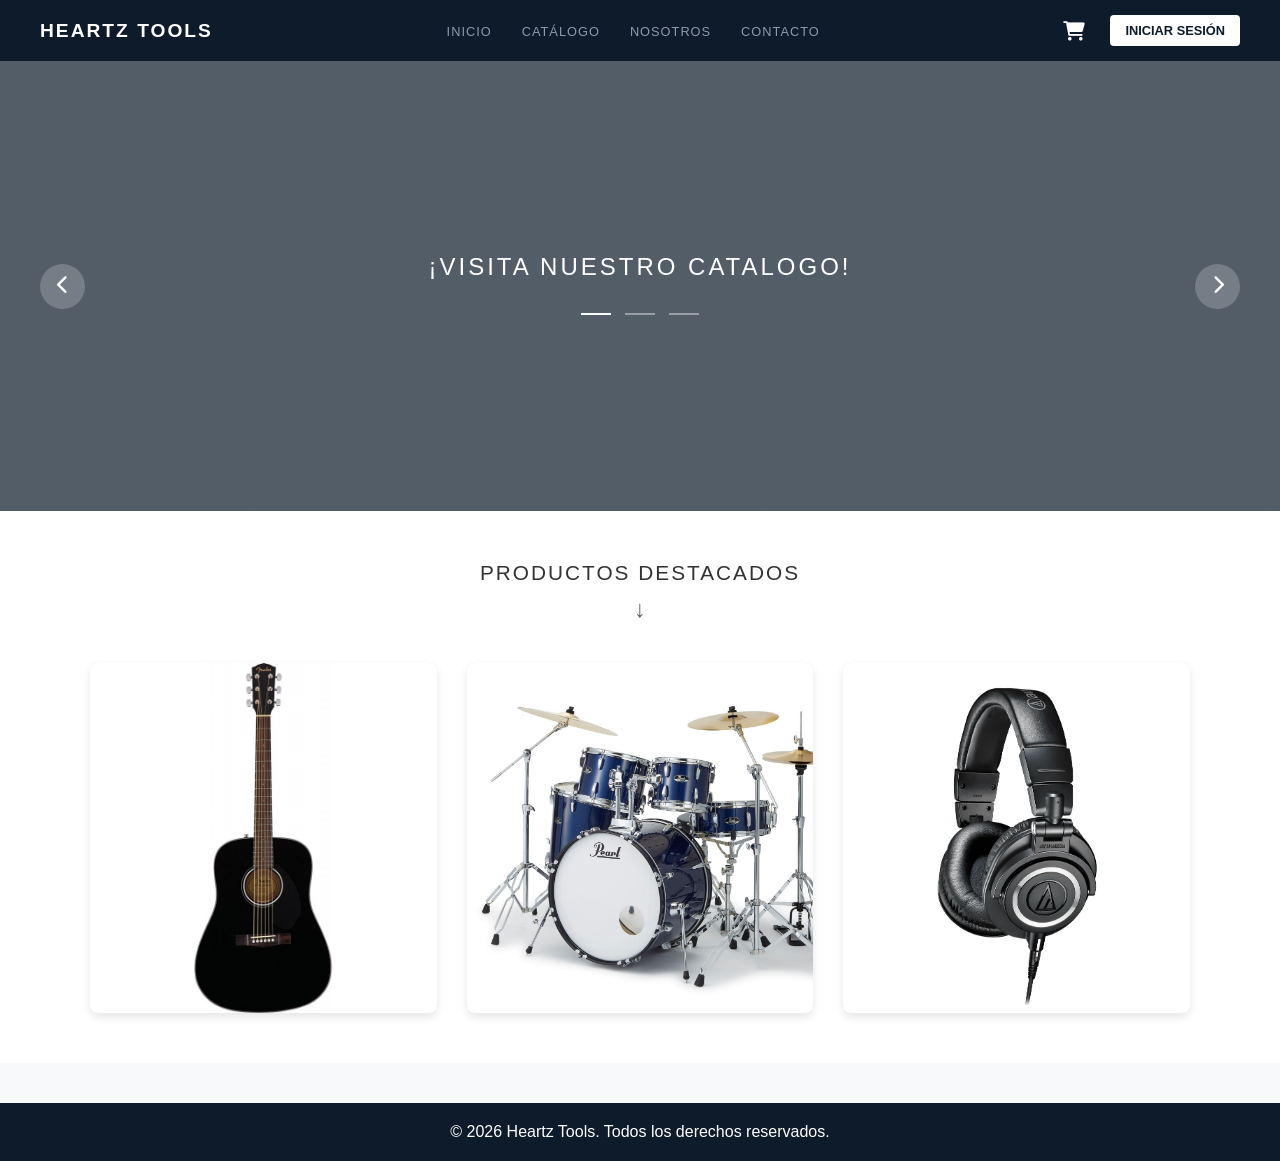
==== index.html @ 8276c8bf "Integración de pagina web" ====
<!DOCTYPE html>
<html lang="es">
<head>
    <meta charset="UTF-8">
    <meta name="viewport" content="width=device-width, initial-scale=1.0">
    <title>Heartz Tools - Instrumentos Musicales</title>

    <link rel="stylesheet" href="assets/css/estilos.css">

    <link rel="stylesheet" href="https://cdnjs.cloudflare.com/ajax/libs/font-awesome/6.0.0/css/all.min.css">
</head>
<body>

    <header>
        <nav class="navbar">
    <div class="logo">HEARTZ TOOLS</div>
    <ul class="nav-links">
        <li><a href="index.html">INICIO</a></li>
        <!-- Aquí cambiamos PRODUCTOS por CATÁLOGO -->
        <li><a href="catalogo.html">CATÁLOGO</a></li> 
        <li><a href="nosotros.html">NOSOTROS</a></li>
        <li><a href="contacto.html">CONTACTO</a></li>
    </ul>
    <div class="nav-actions">
        <a href="carrito.html" class="cart-btn"><i class="fas fa-shopping-cart"></i></a>
        <a href="login.html" class="login-btn" style="text-decoration: none;">INICIAR SESIÓN</a>
    </div>
</nav>
    </header>

    <main>
        <!-- Sección del Carrusel (Hero) -->
        <section class="hero">
            <button class="carousel-btn left"><i class="fas fa-chevron-left"></i></button>
            
            <div class="hero-content">
                <h2>¡VISITA NUESTRO CATALOGO!</h2>
                <div class="carousel-indicators">
                    <span class="dot active"></span>
                    <span class="dot"></span>
                    <span class="dot"></span>
                </div>
            </div>

            <button class="carousel-btn right"><i class="fas fa-chevron-right"></i></button>
        </section>

        <!-- Sección de Productos Destacados -->
        <section class="destacados">
            <h3>PRODUCTOS DESTACADOS</h3>
            <div class="arrow-down">↓</div>
            
            <div class="grid-productos">
                <article class="producto-card">
                    <!-- Recuerda guardar tus imágenes en la carpeta assets/img/ -->
                    <img src="assets/img/guitarra-negro.jpg" alt="Guitarra">
                </article>
                <article class="producto-card">
                    <img src="assets/img/bateria-azul.jpg" alt="Batería Acústica">
                </article>
                <article class="producto-card">
                    <img src="assets/img/auriculares-negro.jpg" alt="Auriculares">
                </article>
            </div>
        </section>
    </main>

    <footer>
        <p>&copy; 2026 Heartz Tools. Todos los derechos reservados.</p>
    </footer>

</body>
</html>
---- assets/css/estilos.css ----
/* ================= RESET Y CONFIGURACIÓN BASE ================= */
* {
    margin: 0;
    padding: 0;
    box-sizing: border-box;
    font-family: 'Segoe UI', Tahoma, Geneva, Verdana, sans-serif;
}

body {
    background-color: #f8f9fa;
}

/* ================= MENÚ DE NAVEGACIÓN ================= */
.navbar {
    background-color: #0d1b2a; /* Azul oscuro elegante */
    color: white;
    display: flex;
    justify-content: space-between;
    align-items: center;
    padding: 15px 40px;
}

.logo {
    font-weight: 600;
    font-size: 1.2rem;
    letter-spacing: 2px;
}

.nav-links {
    display: flex;
    list-style: none;
    gap: 30px;
}

.nav-links a {
    color: #8d99ae; /* Gris azulado para los links inactivos */
    text-decoration: none;
    font-size: 0.8rem;
    letter-spacing: 1px;
    transition: color 0.3s;
}

.nav-links a:hover {
    color: white;
}

.nav-actions {
    display: flex;
    align-items: center;
    gap: 15px;
}

.cart-btn {
    background: transparent;
    border: 1px solid #8d99ae;
    color: white;
    padding: 8px 12px;
    cursor: pointer;
    transition: 0.3s;
}

.cart-btn:hover {
    background-color: rgba(255,255,255,0.1);
}

.login-btn {
    background: white;
    color: #0d1b2a;
    border: none;
    padding: 9px 20px;
    font-size: 0.8rem;
    font-weight: bold;
    cursor: pointer;
}

/* ================= BANNER PRINCIPAL (HERO - INICIO) ================= */
.hero {
    position: relative;
    height: 450px;
    background: linear-gradient(rgba(13, 27, 42, 0.7), rgba(13, 27, 42, 0.7)), url('../img/fondo-instrumentos.jpg') center/cover;
    display: flex;
    justify-content: space-between;
    align-items: center;
    padding: 0 40px;
    color: white;
}

.hero-content {
    text-align: center;
    flex-grow: 1;
}

.hero h2 {
    font-size: 1.5rem;
    letter-spacing: 3px;
    font-weight: 400;
    margin-bottom: 20px;
}

.carousel-btn {
    background: rgba(255, 255, 255, 0.2);
    border: none;
    color: white;
    width: 45px;
    height: 45px;
    border-radius: 50%;
    cursor: pointer;
    font-size: 1.2rem;
}

.carousel-indicators .dot {
    display: inline-block;
    width: 30px;
    height: 2px;
    background: rgba(255, 255, 255, 0.4);
    margin: 0 5px;
}

.carousel-indicators .dot.active {
    background: white;
}

/* ================= PRODUCTOS DESTACADOS (INICIO) ================= */
.destacados {
    text-align: center;
    padding: 50px 20px;
    background-color: white;
}

.destacados h3 {
    font-size: 1.3rem;
    letter-spacing: 2px;
    color: #333;
    font-weight: 400;
    margin-bottom: 10px;
}

.arrow-down {
    font-size: 1.5rem;
    color: #666;
    margin-bottom: 40px;
}

.grid-productos {
    display: flex;
    justify-content: center;
    gap: 30px;
    max-width: 1100px;
    margin: 0 auto;
}

.producto-card {
    flex: 1;
    height: 350px;
    background-color: #eaeaea; 
    border-radius: 8px;
    overflow: hidden;
    box-shadow: 0 4px 10px rgba(0,0,0,0.1);
}

.producto-card img {
    width: 100%;
    height: 100%;
    object-fit: cover;
    transition: transform 0.3s ease;
}

.producto-card:hover img {
    transform: scale(1.05); 
}

/* ================= PÁGINA DE CATÁLOGO ================= */
.contenedor-catalogo {
    padding: 40px 20px;
    max-width: 1280px;
    margin: 0 auto;
}

.encabezado-catalogo {
    text-align: center;
    margin-bottom: 40px;
    color: #0d1b2a;
}

.encabezado-catalogo h2 {
    font-size: 2rem;
    letter-spacing: 2px;
    margin-bottom: 10px;
}

.grilla-catalogo {
    display: grid;
    gap: 30px;
}

.tarjeta-producto {
    background-color: white;
    border-radius: 8px;
    overflow: hidden;
    box-shadow: 0 4px 15px rgba(0,0,0,0.05);
    transition: transform 0.3s;
    display: flex;
    flex-direction: column;
}

.tarjeta-producto:hover {
    transform: translateY(-5px);
    box-shadow: 0 8px 20px rgba(0,0,0,0.1);
}

.tarjeta-producto img {
    width: 100%;
    height: 250px;
    object-fit: contain; 
    background-color: #f4f4f4;
    padding: 20px;
}

.info-producto {
    padding: 20px;
    text-align: center;
    display: flex;
    flex-direction: column;
    flex-grow: 1;
    justify-content: space-between;
}

.info-producto h3 {
    font-size: 1.1rem;
    color: #333;
    margin-bottom: 10px;
}

.precio {
    font-size: 1.3rem;
    font-weight: bold;
    color: #0d1b2a;
    margin-bottom: 15px;
}

.btn-agregar {
    background-color: #0d1b2a;
    color: white;
    border: none;
    padding: 10px;
    border-radius: 4px;
    cursor: pointer;
    font-weight: bold;
    transition: background-color 0.3s;
}

.btn-agregar:hover {
    background-color: #1a365d;
}

/* ================= MEDIA QUERIES (DISEÑO RESPONSIVE) ================= */
/* Móviles: Desde 360px (1 columna) */
@media (min-width: 360px) {
    .grilla-catalogo {
        grid-template-columns: 1fr;
    }
}

/* Tablets: Desde 768px (2 columnas) */
@media (min-width: 768px) {
    .grilla-catalogo {
        grid-template-columns: repeat(2, 1fr);
    }
    
    .grid-productos {
        flex-direction: row;
    }
}

/* Escritorio: Desde 1280px (4 columnas) */
@media (min-width: 1280px) {
    .grilla-catalogo {
        grid-template-columns: repeat(4, 1fr);
    }
}

/* ================= FOOTER ================= */
footer {
    background-color: #0d1b2a;
    color: white;
    text-align: center;
    padding: 20px;
    margin-top: 40px;
}

.contenedor-contacto {
    padding: 40px 20px;
    max-width: 800px;
    margin: 0 auto;
}

.encabezado-contacto {
    text-align: center;
    margin-bottom: 30px;
    color: #0d1b2a;
}

.encabezado-contacto h2 {
    font-size: 2rem;
    letter-spacing: 2px;
}

.formulario-seccion {
    background-color: white;
    padding: 30px;
    border-radius: 8px;
    box-shadow: 0 4px 15px rgba(0,0,0,0.05);
}

.grupo-input {
    margin-bottom: 20px;
    display: flex;
    flex-direction: column;
}

.grupo-input label {
    margin-bottom: 8px;
    font-weight: bold;
    color: #333;
}

.grupo-input input,
.grupo-input select,
.grupo-input textarea {
    padding: 12px;
    border: 1px solid #ccc;
    border-radius: 4px;
    font-size: 1rem;
}

.btn-enviar {
    background-color: #0d1b2a;
    color: white;
    border: none;
    padding: 15px;
    width: 100%;
    font-size: 1.1rem;
    border-radius: 4px;
    cursor: pointer;
    font-weight: bold;
    transition: background-color 0.3s;
}

.btn-enviar:hover {
    background-color: #1a365d;
}

#caja-errores {
    background-color: #ffebee;
    color: #c62828;
    padding: 15px;
    margin-bottom: 20px;
    border-left: 5px solid #c62828;
    border-radius: 4px;
}

#caja-errores ul {
    margin-left: 20px;
    margin-top: 10px;
}

.oculto {
    display: none;
}

/* ================= PÁGINA NOSOTROS ================= */
.contenedor-nosotros {
    padding: 50px 20px;
    max-width: 1100px;
    margin: 0 auto;
}

.historia-empresa h2 {
    text-align: center;
    color: #0d1b2a;
    margin-bottom: 40px;
    font-size: 2rem;
    letter-spacing: 2px;
}

.contenido-historia {
    display: flex;
    flex-direction: column; /* Apilado en celulares por defecto */
    gap: 40px;
    background-color: white;
    padding: 30px;
    border-radius: 8px;
    box-shadow: 0 4px 15px rgba(0,0,0,0.05);
}

.contenido-historia img {
    width: 100%;
    border-radius: 8px;
    object-fit: cover;
    max-height: 400px;
}

.texto-historia h3 {
    color: #0d1b2a;
    margin-bottom: 20px;
    font-size: 1.3rem;
}

.texto-historia p {
    margin-bottom: 15px;
    line-height: 1.7;
    color: #444;
    font-size: 1.05rem;
}

/* Diseño para Tablets y Computadores (2 columnas) */
@media (min-width: 768px) {
    .contenido-historia {
        flex-direction: row; /* Se pone uno al lado del otro */
        align-items: center;
    }

    .contenido-historia img {
        width: 50%; /* La imagen ocupa la mitad */
    }

    .texto-historia {
        width: 50%; /* El texto ocupa la otra mitad */
    }
}

/* ================= DETALLE DEL PRODUCTO (Aplica para todos los instrumentos) ================= */
.contenedor-detalle {
    padding: 50px 20px;
    max-width: 1100px;
    margin: 0 auto;
}

.vista-producto {
    display: flex;
    flex-direction: column;
    gap: 40px;
    background-color: white;
    padding: 30px;
    border-radius: 8px;
    box-shadow: 0 4px 15px rgba(0,0,0,0.05);
}

.imagen-detalle {
    background-color: #f4f4f4;
    padding: 20px;
    border-radius: 8px;
    text-align: center;
}

.imagen-detalle img {
    max-width: 100%;
    max-height: 400px;
    object-fit: contain;
}

.info-detalle h2 {
    color: #0d1b2a;
    font-size: 2rem;
    margin-bottom: 15px;
}

.precio-detalle {
    font-size: 1.8rem;
    font-weight: bold;
    color: #0d1b2a;
    margin-bottom: 20px;
}

.descripcion {
    color: #555;
    line-height: 1.6;
    margin-bottom: 30px;
    font-size: 1.05rem;
}

.opciones-compra {
    display: flex;
    flex-direction: column;
    gap: 15px;
}

.grupo-opcion label {
    font-weight: bold;
    color: #333;
    display: block;
    margin-bottom: 5px;
}

.grupo-opcion select {
    width: 100%;
    padding: 10px;
    border: 1px solid #ccc;
    border-radius: 4px;
    font-size: 1rem;
}

.btn-agregar-grande {
    background-color: #0d1b2a;
    color: white;
    border: none;
    padding: 15px;
    font-size: 1.2rem;
    border-radius: 4px;
    cursor: pointer;
    font-weight: bold;
    margin-top: 10px;
    transition: background-color 0.3s;
}

.btn-agregar-grande:hover {
    background-color: #1a365d;
}

/* Diseño para Tablets y Computadores (2 columnas) */
@media (min-width: 768px) {
    .vista-producto {
        flex-direction: row;
    }
    
    .imagen-detalle {
        flex: 1;
    }
    
    .info-detalle {
        flex: 1;
    }
}

.contenedor-carrito {
    padding: 40px 20px;
    max-width: 900px;
    margin: 0 auto;
}

.contenedor-carrito h2 {
    text-align: center;
    color: #0d1b2a;
    margin-bottom: 30px;
    font-size: 2rem;
    letter-spacing: 2px;
}

.tabla-carrito-contenedor {
    background-color: white;
    border-radius: 8px;
    box-shadow: 0 4px 15px rgba(0,0,0,0.05);
    overflow-x: auto;
    margin-bottom: 25px;
}

.tabla-carrito {
    width: 100%;
    border-collapse: collapse;
    text-align: left;
}

.tabla-carrito th, 
.tabla-carrito td {
    padding: 15px;
    border-bottom: 1px solid #eee;
}

.tabla-carrito th {
    background-color: #0d1b2a;
    color: white;
    font-weight: bold;
}

.tabla-carrito td {
    color: #333;
}

.btn-eliminar {
    background-color: #ffebee;
    color: #c62828;
    border: none;
    padding: 8px 12px;
    border-radius: 4px;
    cursor: pointer;
    font-weight: bold;
    transition: background-color 0.3s;
}

.btn-eliminar:hover {
    background-color: #ffcdd2;
}

.resumen-carrito {
    background-color: white;
    padding: 25px;
    border-radius: 8px;
    box-shadow: 0 4px 15px rgba(0,0,0,0.05);
    display: flex;
    flex-direction: column;
    gap: 20px;
    align-items: flex-end;
}

.total-container h3 {
    color: #0d1b2a;
    font-size: 1.5rem;
}

.acciones-carrito {
    display: flex;
    gap: 15px;
    width: 100%;
    justify-content: flex-end;
}

.btn-vaciar {
    background-color: #e0e0e0;
    color: #333;
    border: none;
    padding: 12px 20px;
    border-radius: 4px;
    font-size: 1rem;
    cursor: pointer;
    font-weight: bold;
    transition: background-color 0.3s;
}

.btn-vaciar:hover {
    background-color: #bdbdbd;
}

.btn-comprar {
    background-color: #0d1b2a;
    color: white;
    border: none;
    padding: 12px 25px;
    border-radius: 4px;
    font-size: 1rem;
    cursor: pointer;
    font-weight: bold;
    transition: background-color 0.3s;
}

.btn-comprar:hover {
    background-color: #1a365d;
}

@media (max-width: 600px) {
    .acciones-carrito {
        flex-direction: column;
    }
    
    .btn-vaciar, .btn-comprar {
        width: 100%;
    }
}

.cart-btn {
    background: none;
    border: none;
    color: #fff;
    font-size: 1.2rem;
    cursor: pointer;
    text-decoration: none;
    display: inline-flex;
    align-items: center;
    justify-content: center;
    padding: 5px 10px;
}

.cart-btn:hover {
    color: #ccc;
}

.contenedor-auth {
    display: flex;
    justify-content: center;
    align-items: center;
    padding: 50px 20px;
    min-height: 70vh;
}

.caja-auth {
    background-color: white;
    padding: 40px;
    border-radius: 8px;
    box-shadow: 0 4px 15px rgba(0,0,0,0.05);
    width: 100%;
    max-width: 450px;
}

.caja-auth h2 {
    color: #0d1b2a;
    margin-bottom: 25px;
    text-align: center;
    font-size: 1.8rem;
}

.caja-auth input {
    width: 100%;
    padding: 10px;
    border: 1px solid #ccc;
    border-radius: 4px;
    font-size: 1rem;
    margin-top: 5px;
    margin-bottom: 15px;
    box-sizing: border-box;
}

.texto-alternativo {
    text-align: center;
    margin-top: 20px;
    color: #555;
}

.texto-alternativo a {
    color: #0d1b2a;
    font-weight: bold;
    text-decoration: none;
}

.texto-alternativo a:hover {
    text-decoration: underline;
}

.login-btn {
    background-color: #ffffff;
    color: #0d1b2a;
    border: none;
    padding: 8px 15px;
    border-radius: 4px;
    font-weight: bold;
    cursor: pointer;
    transition: background-color 0.3s;
    display: inline-block;
}

.login-btn:hover {
    background-color: #f0f0f0;
}
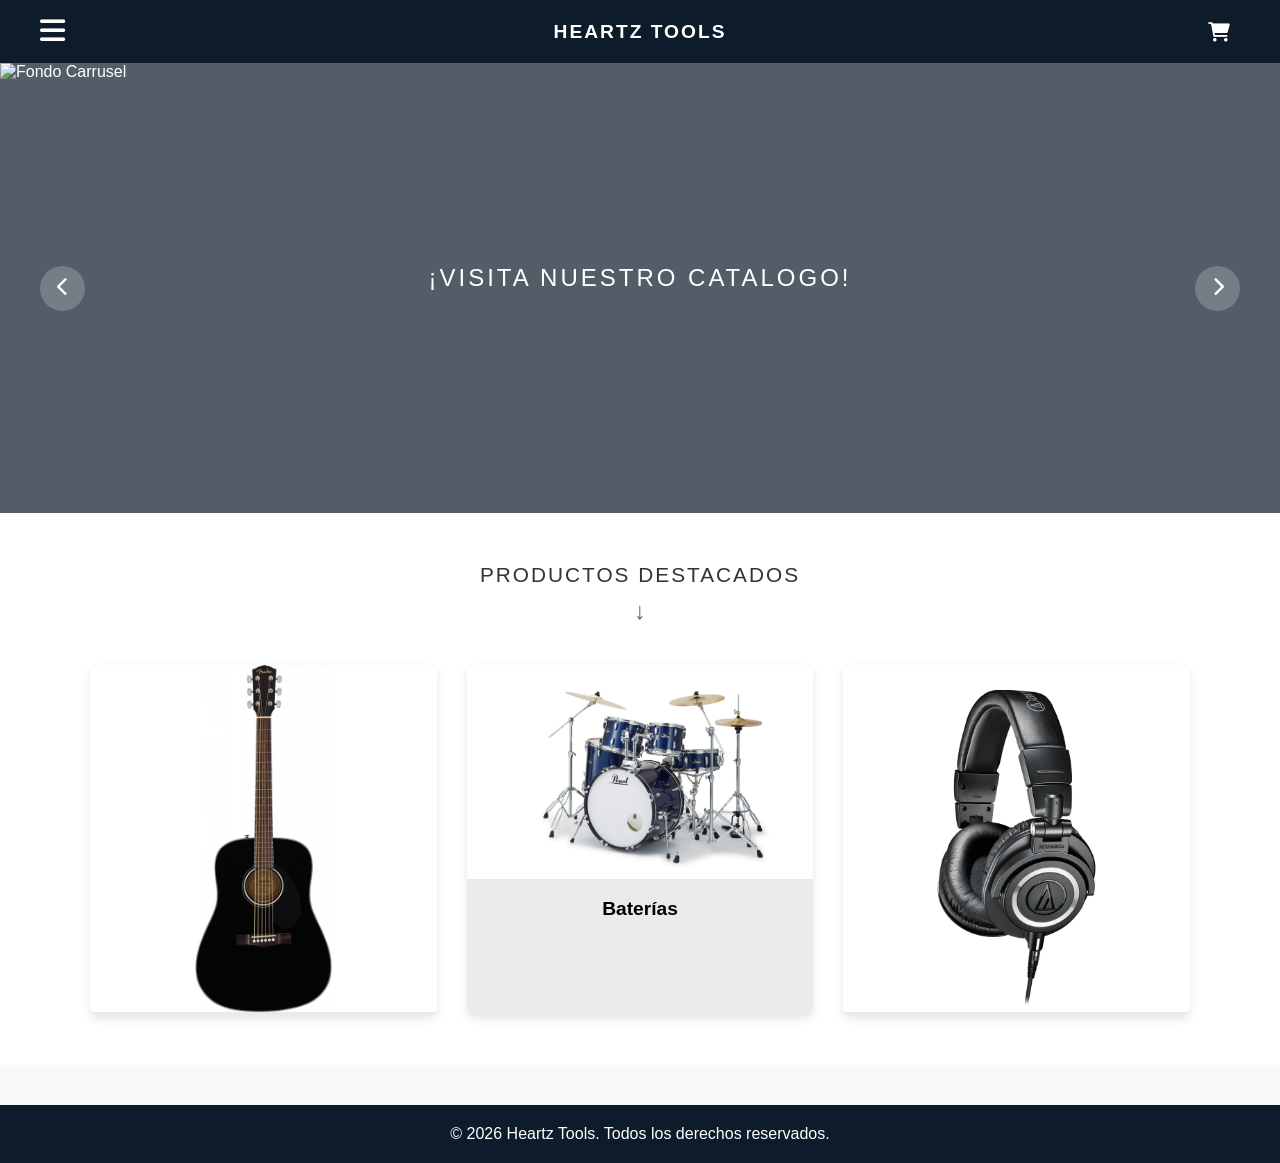
==== commit b6dddffa: "Fixes y Boton de hamburguesa Se arreglaron problemas con el Footer, se agrego un carrusel y el boton" ====
--- a/index.html
+++ b/index.html
@@ -6,43 +6,50 @@
     <title>Heartz Tools - Instrumentos Musicales</title>
 
     <link rel="stylesheet" href="assets/css/estilos.css">
-
     <link rel="stylesheet" href="https://cdnjs.cloudflare.com/ajax/libs/font-awesome/6.0.0/css/all.min.css">
 </head>
 <body>
 
-    <header>
+<header>
         <nav class="navbar">
-    <div class="logo">HEARTZ TOOLS</div>
-    <ul class="nav-links">
-        <li><a href="index.html">INICIO</a></li>
-        <!-- Aquí cambiamos PRODUCTOS por CATÁLOGO -->
-        <li><a href="catalogo.html">CATÁLOGO</a></li> 
-        <li><a href="nosotros.html">NOSOTROS</a></li>
-        <li><a href="contacto.html">CONTACTO</a></li>
-    </ul>
-    <div class="nav-actions">
-        <a href="carrito.html" class="cart-btn"><i class="fas fa-shopping-cart"></i></a>
-        <a href="login.html" class="login-btn" style="text-decoration: none;">INICIAR SESIÓN</a>
-    </div>
-</nav>
+            <!-- Botón Hamburguesa a la izquierda -->
+            <button class="menu-btn" id="btn-menu">
+                <i class="fas fa-bars"></i>
+            </button>
+
+            <!-- Logo centrado -->
+            <div class="logo">HEARTZ TOOLS</div>
+            
+            <!-- Carrito a la derecha -->
+            <div class="nav-actions">
+                <a href="carrito.html" class="cart-btn"><i class="fas fa-shopping-cart"></i></a>
+            </div>
+
+            <!-- Enlaces abajo (ocultos por defecto) -->
+            <ul class="nav-links" id="enlaces-menu">
+                <li><a href="index.html">INICIO</a></li>
+                <li><a href="catalogo.html">CATÁLOGO</a></li> 
+                <li><a href="nosotros.html">NOSOTROS</a></li>
+                <li><a href="contacto.html">CONTACTO</a></li>
+                <li><a href="login.html">INICIAR SESIÓN</a></li>
+            </ul>
+        </nav>
     </header>
 
     <main>
         <!-- Sección del Carrusel (Hero) -->
-        <section class="hero">
-            <button class="carousel-btn left"><i class="fas fa-chevron-left"></i></button>
+        <section class="hero" style="position: relative; overflow: hidden; z-index: 1;">
+            
+            <!-- Imagen de fondo -->
+            <img id="img-carrusel" src="assets/img/audifonos.jpg" alt="Fondo Carrusel" style="position: absolute; top: 0; left: 0; width: 100%; height: 100%; object-fit: cover; z-index: -1;">
+            
+            <button class="carousel-btn left" id="btn-izq"><i class="fas fa-chevron-left"></i></button>
             
             <div class="hero-content">
                 <h2>¡VISITA NUESTRO CATALOGO!</h2>
-                <div class="carousel-indicators">
-                    <span class="dot active"></span>
-                    <span class="dot"></span>
-                    <span class="dot"></span>
-                </div>
             </div>
 
-            <button class="carousel-btn right"><i class="fas fa-chevron-right"></i></button>
+            <button class="carousel-btn right" id="btn-der"><i class="fas fa-chevron-right"></i></button>
         </section>
 
         <!-- Sección de Productos Destacados -->
@@ -51,15 +58,28 @@
             <div class="arrow-down">↓</div>
             
             <div class="grid-productos">
+                <!-- Tarjeta Guitarra -->
                 <article class="producto-card">
-                    <!-- Recuerda guardar tus imágenes en la carpeta assets/img/ -->
-                    <img src="assets/img/guitarra-negro.jpg" alt="Guitarra">
+                    <a href="detalle-guitarra.html" style="text-decoration: none; color: inherit; display: block; text-align: center;">
+                        <img src="assets/img/guitarra-negro.jpg" alt="Guitarras">
+                        <h4 style="margin-top: 15px; font-size: 1.2rem;">Guitarras</h4>
+                    </a>
                 </article>
+                
+                <!-- Tarjeta Batería -->
                 <article class="producto-card">
-                    <img src="assets/img/bateria-azul.jpg" alt="Batería Acústica">
+                    <a href="detalle-bateria.html" style="text-decoration: none; color: inherit; display: block; text-align: center;">
+                        <img src="assets/img/bateria-azul.jpg" alt="Baterías">
+                        <h4 style="margin-top: 15px; font-size: 1.2rem;">Baterías</h4>
+                    </a>
                 </article>
+                
+                <!-- Tarjeta Audífonos -->
                 <article class="producto-card">
-                    <img src="assets/img/auriculares-negro.jpg" alt="Auriculares">
+                    <a href="detalle-auriculares.html" style="text-decoration: none; color: inherit; display: block; text-align: center;">
+                        <img src="assets/img/auriculares-negro.jpg" alt="Audífonos">
+                        <h4 style="margin-top: 15px; font-size: 1.2rem;">Audífonos</h4>
+                    </a>
                 </article>
             </div>
         </section>
@@ -69,5 +89,57 @@
         <p>&copy; 2026 Heartz Tools. Todos los derechos reservados.</p>
     </footer>
 
+    <!-- Script del Carrusel -->
+    <script>
+        const imagenes = [
+            'assets/img/audifonos.jpg', 
+            'assets/img/Guitarra.jpg', 
+            'assets/img/microfono.jfif'
+        ];
+        let indiceActual = 0;
+        
+        const imgCarrusel = document.getElementById('img-carrusel');
+
+        function cambiarImagen(direccion) {
+            indiceActual += direccion;
+            
+            if (indiceActual >= imagenes.length) {
+                indiceActual = 0;
+            } else if (indiceActual < 0) {
+                indiceActual = imagenes.length - 1;
+            }
+            
+            imgCarrusel.src = imagenes[indiceActual];
+        }
+
+        document.getElementById('btn-izq').addEventListener('click', () => {
+            cambiarImagen(-1);
+            reiniciarTemporizador();
+        });
+
+        document.getElementById('btn-der').addEventListener('click', () => {
+            cambiarImagen(1);
+            reiniciarTemporizador();
+        });
+
+        let temporizador = setInterval(() => cambiarImagen(1), 2000);
+
+        function reiniciarTemporizador() {
+            clearInterval(temporizador);
+            temporizador = setInterval(() => cambiarImagen(1), 2000);
+        }
+    </script>
+
+    <!-- Script del Menú Hamburguesa -->
+    <script>
+        const btnMenu = document.getElementById('btn-menu');
+        const enlacesMenu = document.getElementById('enlaces-menu');
+
+        btnMenu.addEventListener('click', () => {
+            // Agrega o quita la clase "mostrar" cada vez que haces clic
+            enlacesMenu.classList.toggle('mostrar');
+        });
+    </script>
+
 </body>
 </html>
--- a/assets/css/estilos.css
+++ b/assets/css/estilos.css
@@ -11,32 +11,82 @@
 }
 
 /* ================= MENÚ DE NAVEGACIÓN ================= */
+/* ================= MENÚ DE NAVEGACIÓN ================= */
 .navbar {
-    background-color: #0d1b2a; /* Azul oscuro elegante */
-    color: white;
-    display: flex;
+    background-color: #0d1b2a; 
+    color: white;
+    display: flex;
+    flex-wrap: wrap; /* Permite que los enlaces bajen a la siguiente línea */
     justify-content: space-between;
     align-items: center;
     padding: 15px 40px;
+    position: relative; /* Necesario para centrar el logo perfectamente */
+}
+
+.menu-btn {
+    background: none;
+    border: none;
+    color: white;
+    font-size: 1.8rem;
+    cursor: pointer;
+    transition: color 0.3s;
+}
+
+.menu-btn:hover {
+    color: #8d99ae;
 }
 
 .logo {
+    position: absolute;
+    left: 50%;
+    transform: translateX(-50%); /* Centra el texto de forma exacta */
     font-weight: 600;
     font-size: 1.2rem;
     letter-spacing: 2px;
 }
 
+.nav-actions {
+    display: flex;
+    align-items: center;
+}
+
+.cart-btn {
+    background: transparent;
+    color: white;
+    font-size: 1.2rem;
+    cursor: pointer;
+    text-decoration: none;
+    transition: 0.3s;
+}
+
+.cart-btn:hover {
+    color: #8d99ae;
+}
+
+/* Contenedor de enlaces */
 .nav-links {
-    display: flex;
+    width: 100%;
+    display: none; /* Ocultos por defecto */
+    flex-direction: row; /* Aparecen en fila horizontal */
+    justify-content: center; /* Centrados */
     list-style: none;
     gap: 30px;
+    padding-top: 15px;
+    margin-top: 10px;
+    border-top: 1px solid rgba(255, 255, 255, 0.1); /* Línea divisoria sutil */
+}
+
+/* Esta clase se agregará con JavaScript al hacer clic */
+.nav-links.mostrar {
+    display: flex;
 }
 
 .nav-links a {
-    color: #8d99ae; /* Gris azulado para los links inactivos */
+    color: #8d99ae; 
     text-decoration: none;
-    font-size: 0.8rem;
+    font-size: 0.9rem;
     letter-spacing: 1px;
+    text-transform: uppercase;
     transition: color 0.3s;
 }
 
@@ -44,33 +94,13 @@
     color: white;
 }
 
-.nav-actions {
-    display: flex;
-    align-items: center;
-    gap: 15px;
-}
-
-.cart-btn {
-    background: transparent;
-    border: 1px solid #8d99ae;
-    color: white;
-    padding: 8px 12px;
-    cursor: pointer;
-    transition: 0.3s;
-}
-
-.cart-btn:hover {
-    background-color: rgba(255,255,255,0.1);
-}
-
-.login-btn {
-    background: white;
-    color: #0d1b2a;
-    border: none;
-    padding: 9px 20px;
-    font-size: 0.8rem;
-    font-weight: bold;
-    cursor: pointer;
+/* Hacer que en celulares los enlaces se pongan en columna en lugar de fila */
+@media (max-width: 600px) {
+    .nav-links {
+        flex-direction: column;
+        align-items: center;
+        gap: 15px;
+    }
 }
 
 /* ================= BANNER PRINCIPAL (HERO - INICIO) ================= */
@@ -738,4 +768,55 @@
 
 .login-btn:hover {
     background-color: #f0f0f0;
+}
+
+.contenedor-admin {
+    padding: 40px 20px;
+    max-width: 1200px;
+    margin: 0 auto;
+}
+
+.contenedor-admin h2 {
+    color: #0d1b2a;
+    margin-bottom: 30px;
+    text-align: center;
+    font-size: 2rem;
+}
+
+.admin-grid-layout {
+    display: flex;
+    flex-direction: column;
+    gap: 30px;
+}
+
+@media (min-width: 900px) {
+    .admin-grid-layout {
+        flex-direction: row;
+        align-items: flex-start;
+    }
+    .admin-form-box {
+        flex: 1;
+    }
+    .admin-tabla-box {
+        flex: 2;
+    }
+}
+
+.grid-catalogo {
+    display: grid;
+    grid-template-columns: repeat(auto-fit, minmax(250px, 1fr));
+    gap: 30px;
+    max-width: 1100px;
+    margin: 0 auto;
+}
+
+body {
+    display: flex;
+    flex-direction: column;
+    min-height: 100vh; /* Ocupa al menos el 100% del alto de la ventana */
+    margin: 0;
+}
+
+main {
+    flex: 1; /* Hace que el contenido principal crezca y empuje el footer al final */
 }
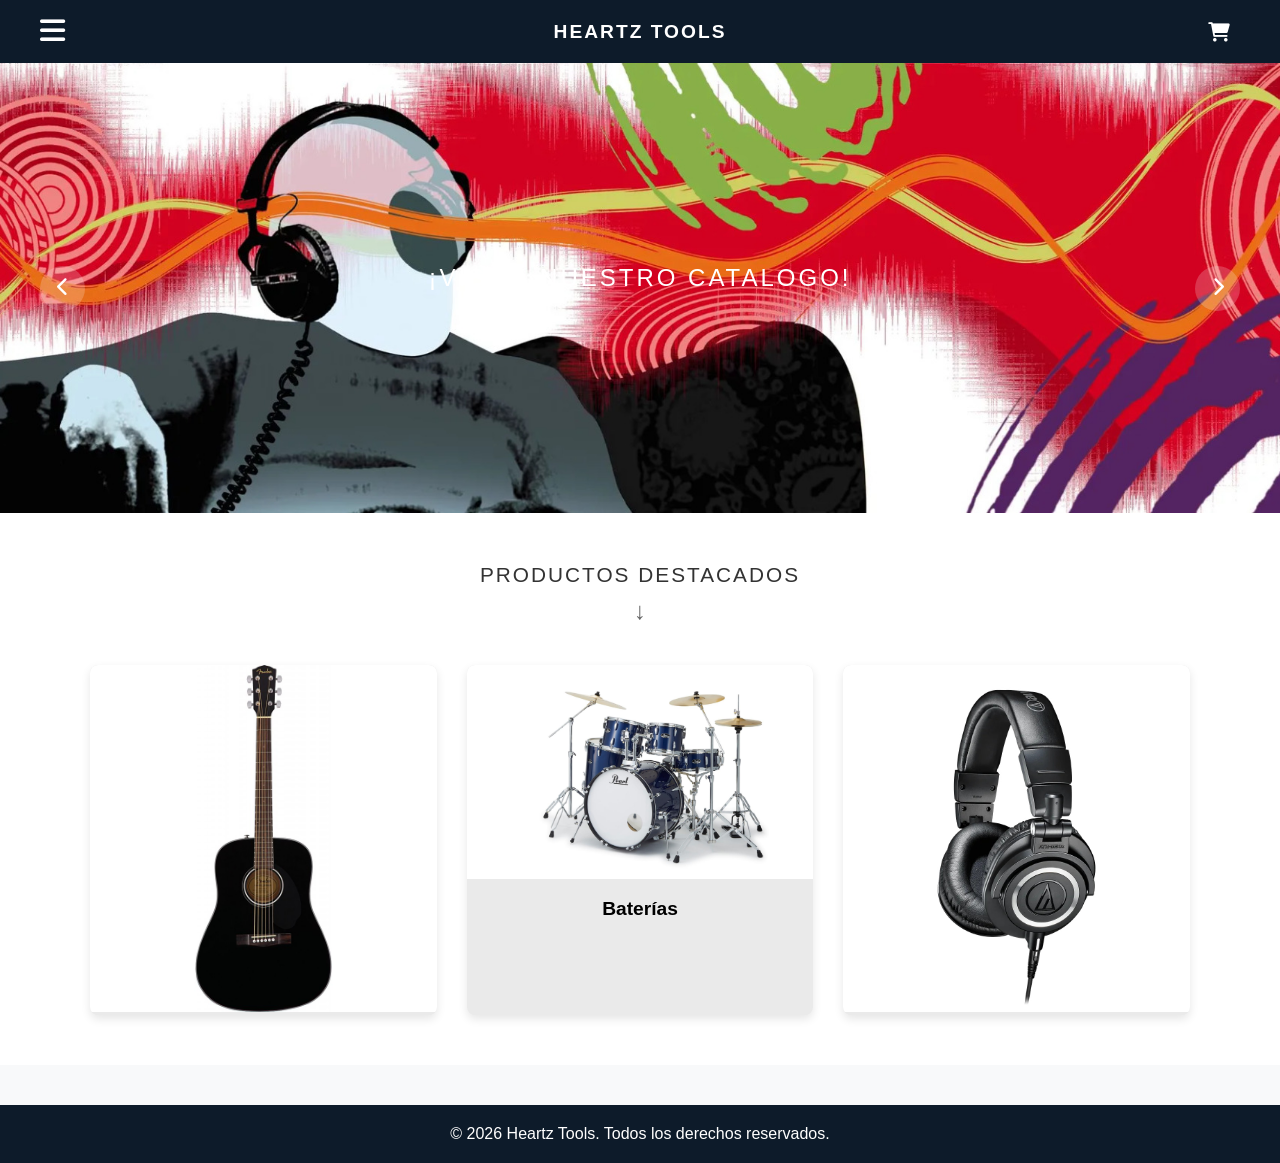
==== commit 84903eaa: "Update Header Se actualizo el header en varios html" ====
--- a/index.html
+++ b/index.html
@@ -18,7 +18,7 @@
             </button>
 
             <!-- Logo centrado -->
-            <div class="logo">HEARTZ TOOLS</div>
+            <a href="index.html" class="logo" style="text-decoration: none; color: inherit;">HEARTZ TOOLS</a>
             
             <!-- Carrito a la derecha -->
             <div class="nav-actions">
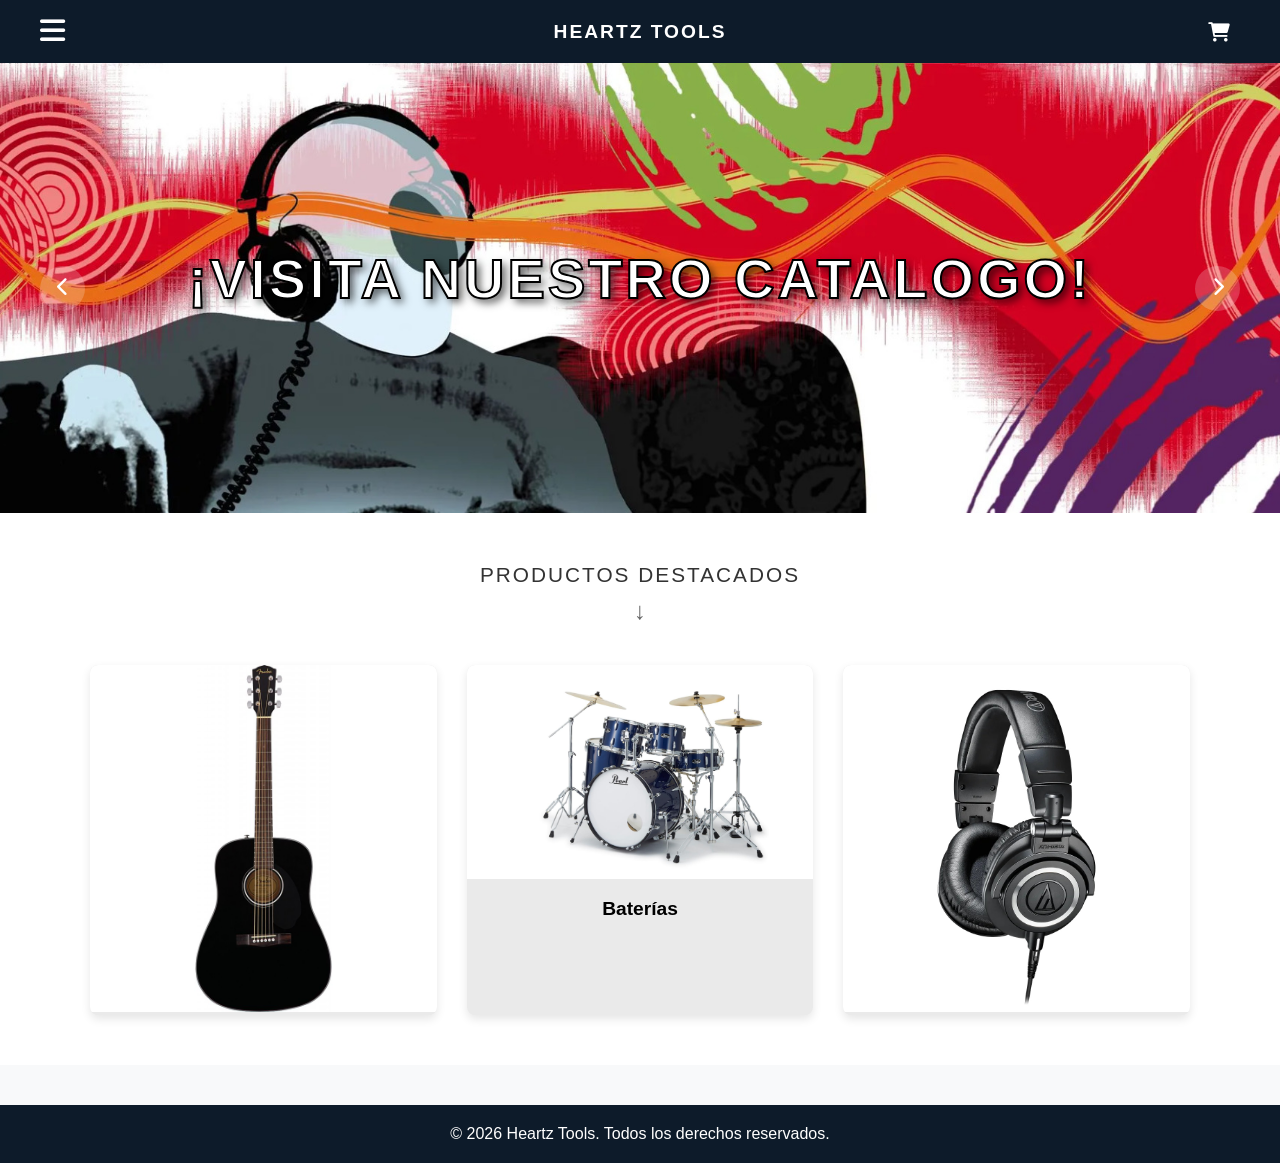
==== commit f022c033: "final Entrega final de la pagina" ====
--- a/index.html
+++ b/index.html
@@ -12,20 +12,17 @@
 
 <header>
         <nav class="navbar">
-            <!-- Botón Hamburguesa a la izquierda -->
+            
             <button class="menu-btn" id="btn-menu">
                 <i class="fas fa-bars"></i>
             </button>
 
-            <!-- Logo centrado -->
             <a href="index.html" class="logo" style="text-decoration: none; color: inherit;">HEARTZ TOOLS</a>
             
-            <!-- Carrito a la derecha -->
             <div class="nav-actions">
                 <a href="carrito.html" class="cart-btn"><i class="fas fa-shopping-cart"></i></a>
             </div>
 
-            <!-- Enlaces abajo (ocultos por defecto) -->
             <ul class="nav-links" id="enlaces-menu">
                 <li><a href="index.html">INICIO</a></li>
                 <li><a href="catalogo.html">CATÁLOGO</a></li> 
@@ -37,10 +34,9 @@
     </header>
 
     <main>
-        <!-- Sección del Carrusel (Hero) -->
+        
         <section class="hero" style="position: relative; overflow: hidden; z-index: 1;">
             
-            <!-- Imagen de fondo -->
             <img id="img-carrusel" src="assets/img/audifonos.jpg" alt="Fondo Carrusel" style="position: absolute; top: 0; left: 0; width: 100%; height: 100%; object-fit: cover; z-index: -1;">
             
             <button class="carousel-btn left" id="btn-izq"><i class="fas fa-chevron-left"></i></button>
@@ -52,13 +48,12 @@
             <button class="carousel-btn right" id="btn-der"><i class="fas fa-chevron-right"></i></button>
         </section>
 
-        <!-- Sección de Productos Destacados -->
         <section class="destacados">
             <h3>PRODUCTOS DESTACADOS</h3>
             <div class="arrow-down">↓</div>
             
             <div class="grid-productos">
-                <!-- Tarjeta Guitarra -->
+                
                 <article class="producto-card">
                     <a href="detalle-guitarra.html" style="text-decoration: none; color: inherit; display: block; text-align: center;">
                         <img src="assets/img/guitarra-negro.jpg" alt="Guitarras">
@@ -66,7 +61,6 @@
                     </a>
                 </article>
                 
-                <!-- Tarjeta Batería -->
                 <article class="producto-card">
                     <a href="detalle-bateria.html" style="text-decoration: none; color: inherit; display: block; text-align: center;">
                         <img src="assets/img/bateria-azul.jpg" alt="Baterías">
@@ -74,7 +68,6 @@
                     </a>
                 </article>
                 
-                <!-- Tarjeta Audífonos -->
                 <article class="producto-card">
                     <a href="detalle-auriculares.html" style="text-decoration: none; color: inherit; display: block; text-align: center;">
                         <img src="assets/img/auriculares-negro.jpg" alt="Audífonos">
@@ -89,7 +82,6 @@
         <p>&copy; 2026 Heartz Tools. Todos los derechos reservados.</p>
     </footer>
 
-    <!-- Script del Carrusel -->
     <script>
         const imagenes = [
             'assets/img/audifonos.jpg', 
@@ -130,13 +122,12 @@
         }
     </script>
 
-    <!-- Script del Menú Hamburguesa -->
     <script>
         const btnMenu = document.getElementById('btn-menu');
         const enlacesMenu = document.getElementById('enlaces-menu');
 
         btnMenu.addEventListener('click', () => {
-            // Agrega o quita la clase "mostrar" cada vez que haces clic
+            
             enlacesMenu.classList.toggle('mostrar');
         });
     </script>
--- a/assets/css/estilos.css
+++ b/assets/css/estilos.css
@@ -1,4 +1,4 @@
-/* ================= RESET Y CONFIGURACIÓN BASE ================= */
+
 * {
     margin: 0;
     padding: 0;
@@ -10,17 +10,16 @@
     background-color: #f8f9fa;
 }
 
-/* ================= MENÚ DE NAVEGACIÓN ================= */
-/* ================= MENÚ DE NAVEGACIÓN ================= */
 .navbar {
     background-color: #0d1b2a; 
     color: white;
     display: flex;
-    flex-wrap: wrap; /* Permite que los enlaces bajen a la siguiente línea */
+    flex-wrap: wrap; 
     justify-content: space-between;
     align-items: center;
     padding: 15px 40px;
-    position: relative; /* Necesario para centrar el logo perfectamente */
+    position: relative; 
+    flex-shrink: 0;
 }
 
 .menu-btn {
@@ -30,16 +29,19 @@
     font-size: 1.8rem;
     cursor: pointer;
     transition: color 0.3s;
-}
-
-.menu-btn:hover {
+    flex-shrink: 0;
+}
+
+.menu-btn:hover,
+.menu-btn:focus {
+    outline: none;
     color: #8d99ae;
 }
 
 .logo {
     position: absolute;
     left: 50%;
-    transform: translateX(-50%); /* Centra el texto de forma exacta */
+    transform: translateX(-50%); 
     font-weight: 600;
     font-size: 1.2rem;
     letter-spacing: 2px;
@@ -48,6 +50,7 @@
 .nav-actions {
     display: flex;
     align-items: center;
+    flex-shrink: 0;
 }
 
 .cart-btn {
@@ -63,20 +66,18 @@
     color: #8d99ae;
 }
 
-/* Contenedor de enlaces */
 .nav-links {
     width: 100%;
-    display: none; /* Ocultos por defecto */
-    flex-direction: row; /* Aparecen en fila horizontal */
-    justify-content: center; /* Centrados */
+    display: none; 
+    flex-direction: row; 
+    justify-content: center; 
     list-style: none;
     gap: 30px;
     padding-top: 15px;
     margin-top: 10px;
-    border-top: 1px solid rgba(255, 255, 255, 0.1); /* Línea divisoria sutil */
-}
-
-/* Esta clase se agregará con JavaScript al hacer clic */
+    border-top: 1px solid rgba(255, 255, 255, 0.1); 
+}
+
 .nav-links.mostrar {
     display: flex;
 }
@@ -94,7 +95,6 @@
     color: white;
 }
 
-/* Hacer que en celulares los enlaces se pongan en columna en lugar de fila */
 @media (max-width: 600px) {
     .nav-links {
         flex-direction: column;
@@ -103,7 +103,6 @@
     }
 }
 
-/* ================= BANNER PRINCIPAL (HERO - INICIO) ================= */
 .hero {
     position: relative;
     height: 450px;
@@ -121,10 +120,13 @@
 }
 
 .hero h2 {
-    font-size: 1.5rem;
+    font-size: 3.5rem; 
     letter-spacing: 3px;
-    font-weight: 400;
+    font-weight: 900; 
     margin-bottom: 20px;
+    color: white; 
+    -webkit-text-stroke: 2px black; 
+    text-shadow: 4px 4px 8px rgba(0, 0, 0, 0.7); 
 }
 
 .carousel-btn {
@@ -150,7 +152,6 @@
     background: white;
 }
 
-/* ================= PRODUCTOS DESTACADOS (INICIO) ================= */
 .destacados {
     text-align: center;
     padding: 50px 20px;
@@ -199,7 +200,6 @@
     transform: scale(1.05); 
 }
 
-/* ================= PÁGINA DE CATÁLOGO ================= */
 .contenedor-catalogo {
     padding: 40px 20px;
     max-width: 1280px;
@@ -283,15 +283,12 @@
     background-color: #1a365d;
 }
 
-/* ================= MEDIA QUERIES (DISEÑO RESPONSIVE) ================= */
-/* Móviles: Desde 360px (1 columna) */
 @media (min-width: 360px) {
     .grilla-catalogo {
         grid-template-columns: 1fr;
     }
 }
 
-/* Tablets: Desde 768px (2 columnas) */
 @media (min-width: 768px) {
     .grilla-catalogo {
         grid-template-columns: repeat(2, 1fr);
@@ -302,14 +299,12 @@
     }
 }
 
-/* Escritorio: Desde 1280px (4 columnas) */
 @media (min-width: 1280px) {
     .grilla-catalogo {
         grid-template-columns: repeat(4, 1fr);
     }
 }
 
-/* ================= FOOTER ================= */
 footer {
     background-color: #0d1b2a;
     color: white;
@@ -398,7 +393,6 @@
     display: none;
 }
 
-/* ================= PÁGINA NOSOTROS ================= */
 .contenedor-nosotros {
     padding: 50px 20px;
     max-width: 1100px;
@@ -415,7 +409,7 @@
 
 .contenido-historia {
     display: flex;
-    flex-direction: column; /* Apilado en celulares por defecto */
+    flex-direction: column; 
     gap: 40px;
     background-color: white;
     padding: 30px;
@@ -443,23 +437,21 @@
     font-size: 1.05rem;
 }
 
-/* Diseño para Tablets y Computadores (2 columnas) */
 @media (min-width: 768px) {
     .contenido-historia {
-        flex-direction: row; /* Se pone uno al lado del otro */
+        flex-direction: row; 
         align-items: center;
     }
 
     .contenido-historia img {
-        width: 50%; /* La imagen ocupa la mitad */
+        width: 50%; 
     }
 
     .texto-historia {
-        width: 50%; /* El texto ocupa la otra mitad */
-    }
-}
-
-/* ================= DETALLE DEL PRODUCTO (Aplica para todos los instrumentos) ================= */
+        width: 50%; 
+    }
+}
+
 .contenedor-detalle {
     padding: 50px 20px;
     max-width: 1100px;
@@ -477,7 +469,7 @@
 }
 
 .imagen-detalle {
-    background-color: #f4f4f4;
+    background-color: #ffffff;
     padding: 20px;
     border-radius: 8px;
     text-align: center;
@@ -547,7 +539,6 @@
     background-color: #1a365d;
 }
 
-/* Diseño para Tablets y Computadores (2 columnas) */
 @media (min-width: 768px) {
     .vista-producto {
         flex-direction: row;
@@ -813,10 +804,10 @@
 body {
     display: flex;
     flex-direction: column;
-    min-height: 100vh; /* Ocupa al menos el 100% del alto de la ventana */
+    min-height: 100vh; 
     margin: 0;
 }
 
 main {
-    flex: 1; /* Hace que el contenido principal crezca y empuje el footer al final */
+    flex: 1; 
 }
